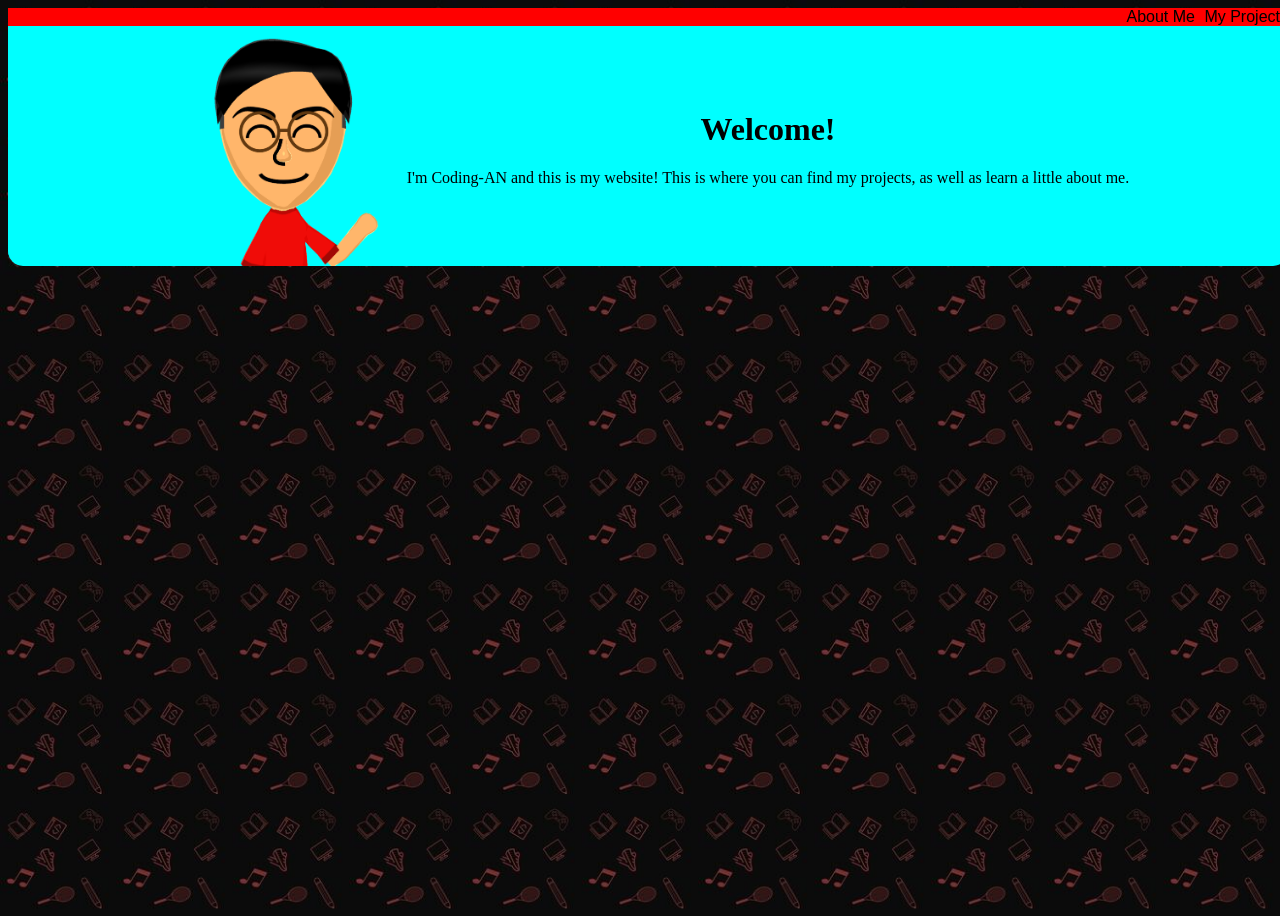
==== HTML/index.html @ 3e8a3e8c "Added skeleton of navigation bar, finished header, and moved the all the html to index.html" ====
<!DOCTYPE html>
<html lang="en">
    <head>
        <meta charset="UTF-8">
        <meta name="viewport" content="width=device-width, initial-scale=1.0">
        <title>Website-AN</title>
        <link rel="stylesheet" href="../CSS/style.css">

            <nav class="navbar">
                <a href="#about" style="margin-left: 5px; color: black; text-decoration: none;">About Me</a>
                <a href="#projects " style="margin-left: 5px; color: black; text-decoration: none;">My Projects</a>
            </nav>
    </head>
    <body>
        <div class="header">
                <img src="../Assets/mii_hello.png" width="240" height="240" alt="My Mii">
            <div style="text-align: center;">
                <h1>Welcome!</h1>
                <p>I'm Coding-AN and this is my website! This is where you can find my projects, as well as learn a little about me.</p>
            </div>
        </div>
    </body>
</html>
---- CSS/style.css ----
body{
    background-image: url(../Assets/bg_tile.jpg);
    background-repeat: round;
    min-height: 100vh;
    min-width: 100vw;
}

.navbar{
    background-color: red;
    text-align: right;
    font-family: Impact, Haettenschweiler, 'Arial Narrow Bold', sans-serif;
    font-size: 25;
}

.header{
    width: 100vw;
    align-items: center;
    justify-content: center;
    display: flex;
    background-color: aqua;
    border-radius: 0px 0px 15px 15px;
}
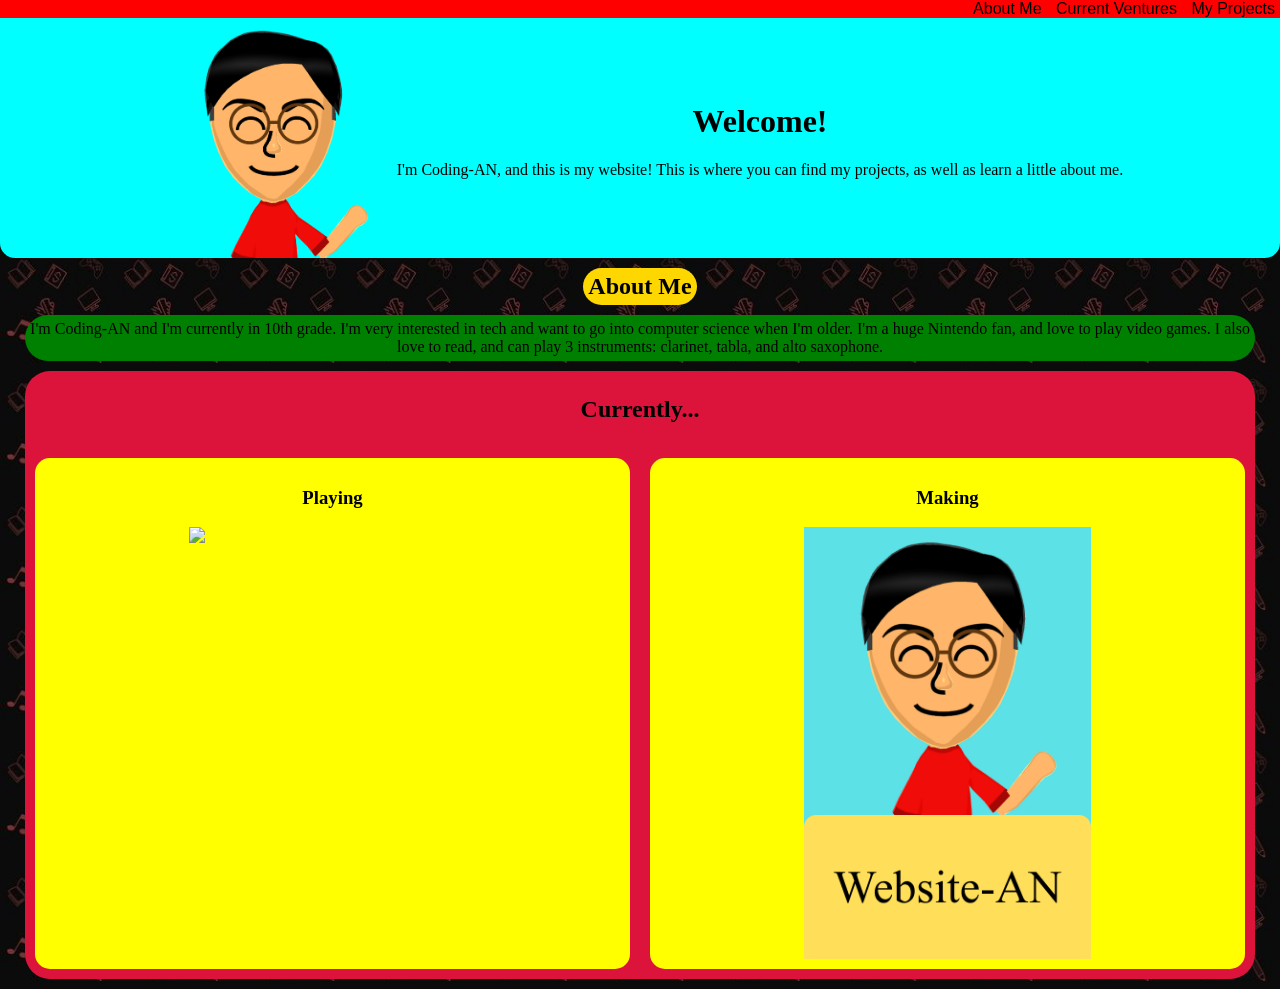
==== commit 7cb8934d: "Modification: Added an about me section, and created a section for what is currently happening." ====
--- a/HTML/index.html
+++ b/HTML/index.html
@@ -7,17 +7,36 @@
         <link rel="stylesheet" href="../CSS/style.css">
 
             <nav class="navbar">
-                <a href="#about" style="margin-left: 5px; color: black; text-decoration: none;">About Me</a>
-                <a href="#projects " style="margin-left: 5px; color: black; text-decoration: none;">My Projects</a>
+                <a href="#about" style="margin: 5px; color: black; text-decoration: none;">About Me</a>
+                <a href="#current" style="margin: 5px; color: black; text-decoration: none;">Current Ventures</a>
+                <a href="#projects " style="margin: 5px; color: black; text-decoration: none;">My Projects</a>
             </nav>
     </head>
     <body>
+        <!--Fix Scaling of all elements-->
         <div class="header">
-                <img src="../Assets/mii_hello.png" width="240" height="240" alt="My Mii">
+                <img src="../Assets/mii_hello.png" max-width="240" height="240" alt="My Mii">
             <div style="text-align: center;">
                 <h1>Welcome!</h1>
-                <p>I'm Coding-AN and this is my website! This is where you can find my projects, as well as learn a little about me.</p>
+                <p>I'm Coding-AN, and this is my website! This is where you can find my projects, as well as learn a little about me.</p>
             </div>
         </div>
+
+        <section id="about">
+            <h2 class="heading">About Me</h2>
+            <p class="content">I'm Coding-AN and I'm currently in 10th grade. I'm very interested in tech and want to go into computer science when I'm older. I'm a huge Nintendo fan, and love to play video games. I also love to read, and can play 3 instruments: clarinet, tabla, and alto saxophone.</p>
+        </section>
+
+        <section id="current" class="current">
+            <h2 style="-ms-flex-order: 0; flex: 0 0 100%;">Currently...</h2>
+            <div class="nowcard">
+                <h3>Playing</h3>
+                <img class="scale-image" style="-ms-flex-order: 1;" src="https://cdn2.steamgriddb.com/grid/01639920c81fcc08b5b7a8db3d55723a.png">
+            </div>
+            <div class="nowcard">
+                <h3>Making</h3>
+                <img class="scale-image" style="-ms-flex-order: 2;" src="../Assets/Website-AN.png">
+            </div>
+        </section>
     </body>
 </html>
--- a/CSS/style.css
+++ b/CSS/style.css
@@ -1,15 +1,18 @@
+*{
+    box-sizing: border-box;
+}
+
 body{
     background-image: url(../Assets/bg_tile.jpg);
     background-repeat: round;
     min-height: 100vh;
-    min-width: 100vw;
+    margin: 0;
 }
 
 .navbar{
     background-color: red;
     text-align: right;
     font-family: Impact, Haettenschweiler, 'Arial Narrow Bold', sans-serif;
-    font-size: 25;
 }
 
 .header{
@@ -19,4 +22,53 @@
     display: flex;
     background-color: aqua;
     border-radius: 0px 0px 15px 15px;
+}
+
+.current{
+    display: flex;
+    flex-wrap: wrap;
+    margin: 10px 25px;
+    padding: 5px;
+    text-align: center;
+    justify-content: center;
+    background-color: crimson;
+    border-radius: 25px;
+    justify-content: center;
+    gap: 10px;
+}
+
+.nowcard{
+    display: flex;
+    flex: 1 1 0;
+    flex-direction: column;
+    align-items: center;
+    width:fit-content;
+    background-color: yellow;
+    border-radius: 15px;
+    padding: 10px;
+    margin: 5px;
+}
+
+.scale-image{
+    display: block;
+    max-width: 100%;
+    width: 50%;
+    height: auto;
+    flex: 0 1 50%;
+}
+
+.heading{
+    margin: 10px auto;
+    padding: 5px;
+    background-color: gold;
+    border-radius: 25px;
+    width:fit-content
+}
+
+.content{
+    margin: 10px 25px;
+    padding: 5px;
+    background-color: green;
+    border-radius: 25px;
+    text-align: center;
 }
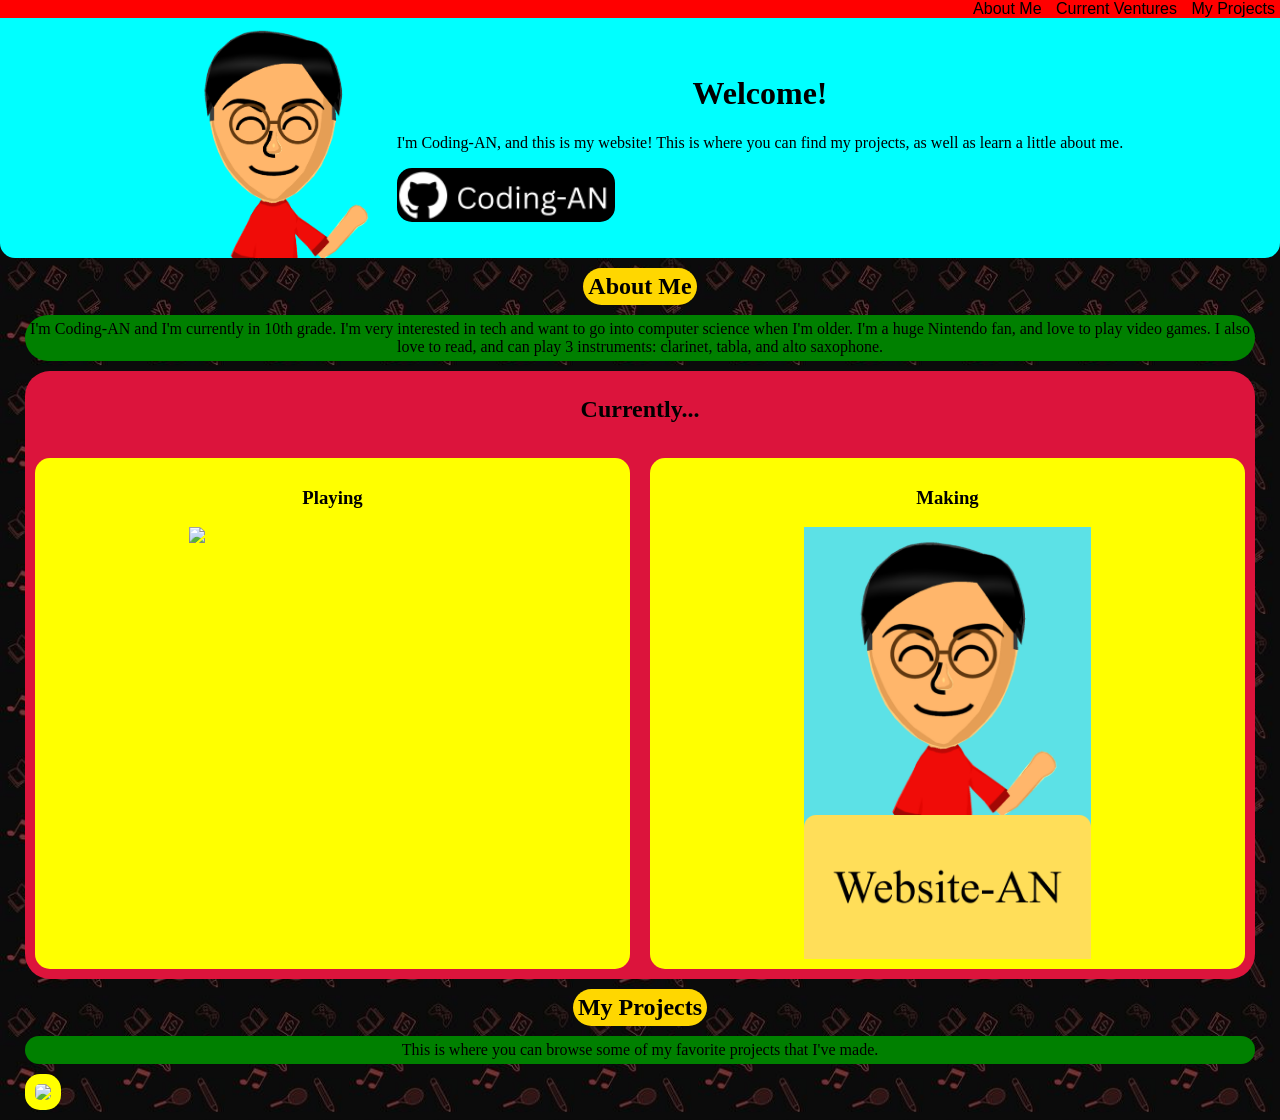
==== commit cac89b5e: "Modification: Added a pill that's linked to the github profile, added a projects section" ====
--- a/HTML/index.html
+++ b/HTML/index.html
@@ -19,6 +19,7 @@
             <div style="text-align: center;">
                 <h1>Welcome!</h1>
                 <p>I'm Coding-AN, and this is my website! This is where you can find my projects, as well as learn a little about me.</p>
+                <a href="https://github.com/Coding-AN"><img class="link-pill" src="../Assets/Coding-AN.png"></a>
             </div>
         </div>
 
@@ -28,14 +29,21 @@
         </section>
 
         <section id="current" class="current">
-            <h2 style="-ms-flex-order: 0; flex: 0 0 100%;">Currently...</h2>
-            <div class="nowcard">
+            <h2 style="flex: 0 0 100%;">Currently...</h2>
+            <div class="card" style="flex: 1 1 0;">
                 <h3>Playing</h3>
-                <img class="scale-image" style="-ms-flex-order: 1;" src="https://cdn2.steamgriddb.com/grid/01639920c81fcc08b5b7a8db3d55723a.png">
+                <img class="scale-image" src="https://cdn2.steamgriddb.com/grid/01639920c81fcc08b5b7a8db3d55723a.png">
             </div>
-            <div class="nowcard">
+            <div class="card" style="flex: 1 1 0;">
                 <h3>Making</h3>
-                <img class="scale-image" style="-ms-flex-order: 2;" src="../Assets/Website-AN.png">
+                <img class="scale-image" src="../Assets/Website-AN.png">
+            </div>
+        </section>
+        <section id="projects">
+            <h2 class="heading">My Projects</h2>
+            <p class="content">This is where you can browse some of my favorite projects that I've made.</p>
+            <div class="card" style="margin: 10px 25px;">
+                <a href="https://github.com/Coding-AN/Command-Line-Uno"><img class="scale-image" style="border-radius: 5px; width: 100%;" src="https://opengraph.githubassets.com/1a/Coding-AN/Command-Line-Uno"></a>
             </div>
         </section>
     </body>
--- a/CSS/style.css
+++ b/CSS/style.css
@@ -37,9 +37,8 @@
     gap: 10px;
 }
 
-.nowcard{
+.card{
     display: flex;
-    flex: 1 1 0;
     flex-direction: column;
     align-items: center;
     width:fit-content;
@@ -54,7 +53,6 @@
     max-width: 100%;
     width: 50%;
     height: auto;
-    flex: 0 1 50%;
 }
 
 .heading{
@@ -71,4 +69,12 @@
     background-color: green;
     border-radius: 25px;
     text-align: center;
+}
+
+.link-pill{
+    display: block;
+    max-width: 50%;
+    width: 30%;
+    height: auto;
+    border-radius: 15px;
 }
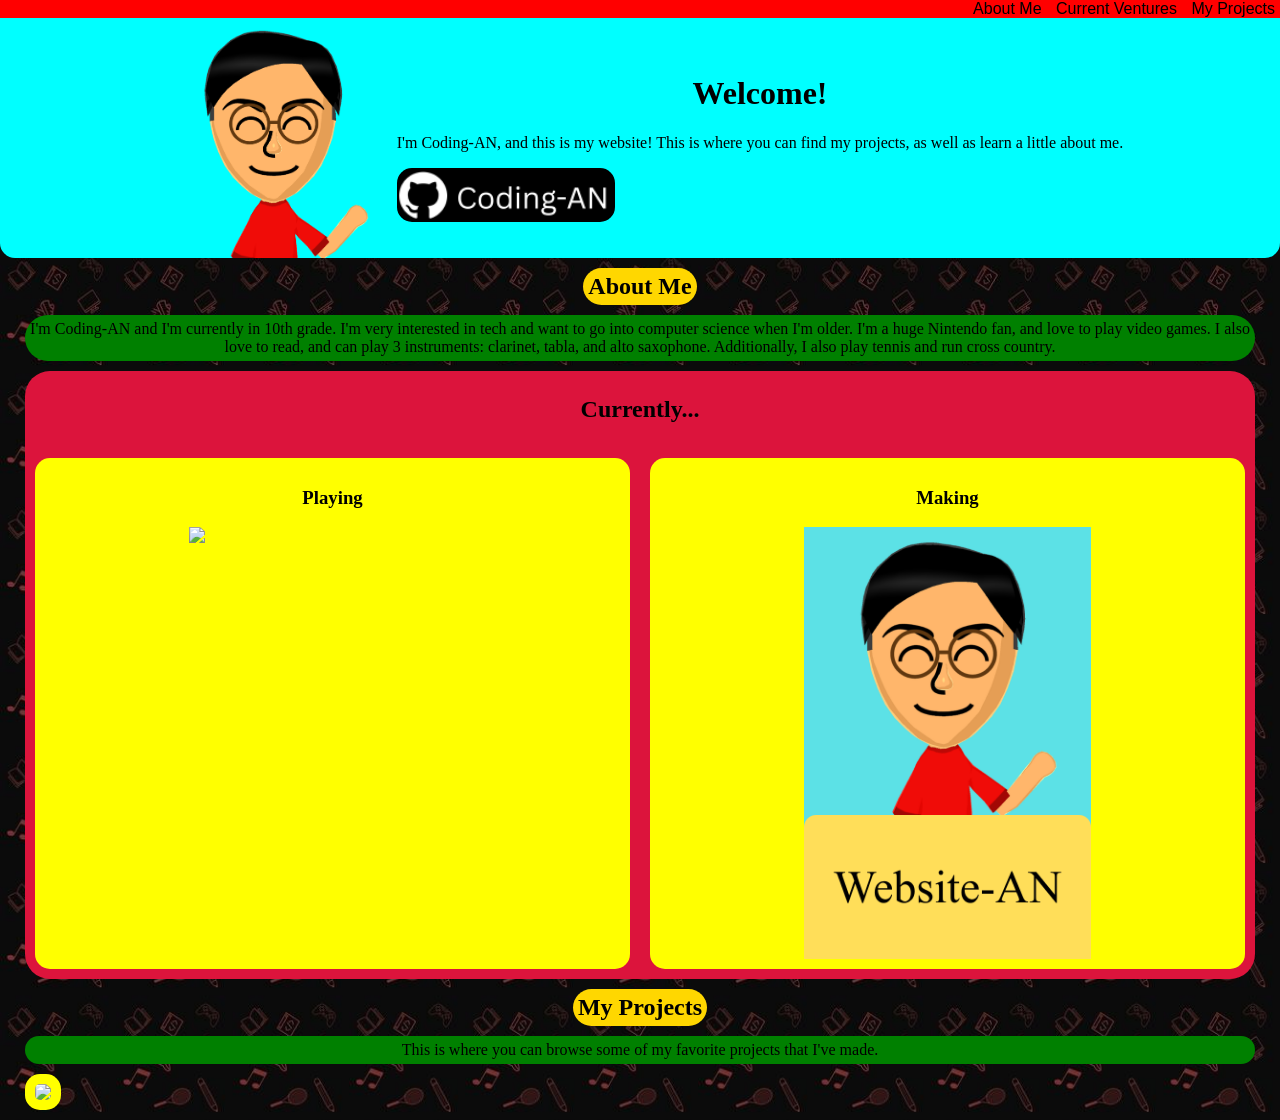
==== commit 7da799f6: "Modification: Added Sports to About Me and removed the horizontal scroll bar" ====
--- a/HTML/index.html
+++ b/HTML/index.html
@@ -25,7 +25,7 @@
 
         <section id="about">
             <h2 class="heading">About Me</h2>
-            <p class="content">I'm Coding-AN and I'm currently in 10th grade. I'm very interested in tech and want to go into computer science when I'm older. I'm a huge Nintendo fan, and love to play video games. I also love to read, and can play 3 instruments: clarinet, tabla, and alto saxophone.</p>
+            <p class="content">I'm Coding-AN and I'm currently in 10th grade. I'm very interested in tech and want to go into computer science when I'm older. I'm a huge Nintendo fan, and love to play video games. I also love to read, and can play 3 instruments: clarinet, tabla, and alto saxophone. Additionally, I also play tennis and run cross country.</p>
         </section>
 
         <section id="current" class="current">
--- a/CSS/style.css
+++ b/CSS/style.css
@@ -16,7 +16,6 @@
 }
 
 .header{
-    width: 100vw;
     align-items: center;
     justify-content: center;
     display: flex;
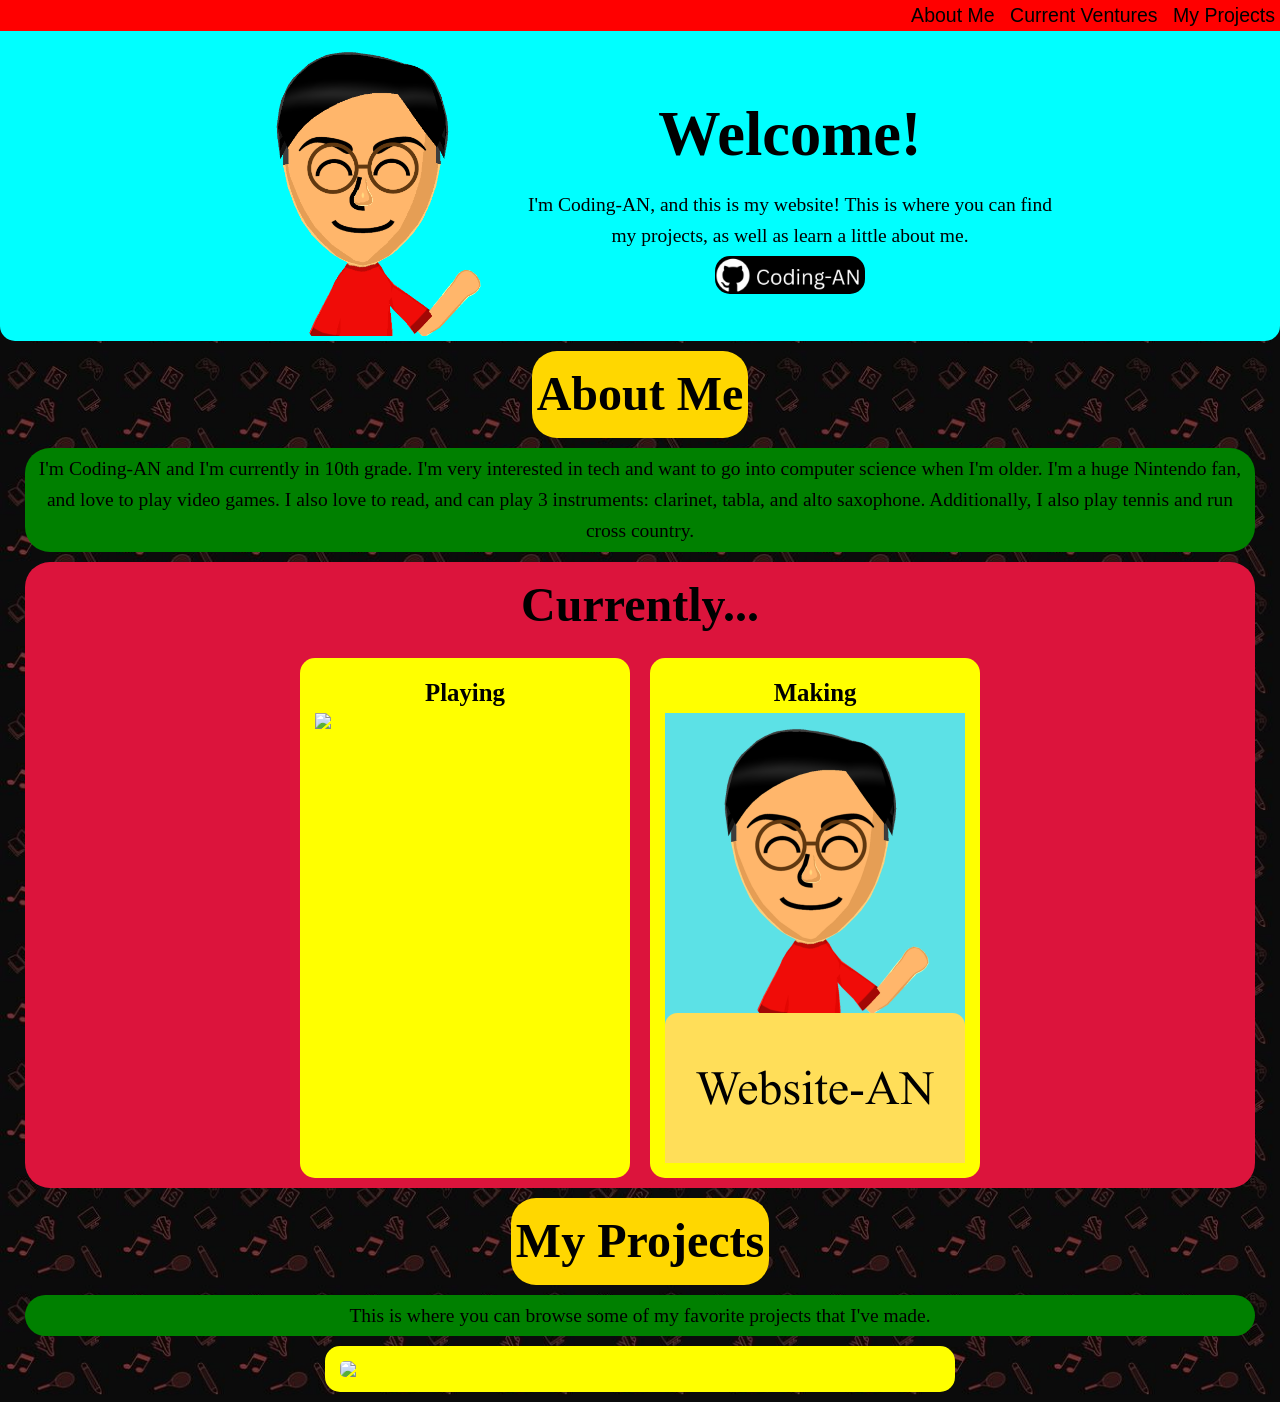
==== commit 6d5d6901: "Modification: Added Scaling to all elements, added a favicon, and removed inline styling" ====
--- a/HTML/index.html
+++ b/HTML/index.html
@@ -5,18 +5,18 @@
         <meta name="viewport" content="width=device-width, initial-scale=1.0">
         <title>Website-AN</title>
         <link rel="stylesheet" href="../CSS/style.css">
+        <link rel="icon" type="image/png" href="../Assets/mii_hello.png">
 
             <nav class="navbar">
-                <a href="#about" style="margin: 5px; color: black; text-decoration: none;">About Me</a>
-                <a href="#current" style="margin: 5px; color: black; text-decoration: none;">Current Ventures</a>
-                <a href="#projects " style="margin: 5px; color: black; text-decoration: none;">My Projects</a>
+                <a href="#about">About Me</a>
+                <a href="#current">Current Ventures</a>
+                <a href="#projects">My Projects</a>
             </nav>
     </head>
     <body>
-        <!--Fix Scaling of all elements-->
         <div class="header">
-                <img src="../Assets/mii_hello.png" max-width="240" height="240" alt="My Mii">
-            <div style="text-align: center;">
+                <img class="scale-image" src="../Assets/mii_hello.png" alt="My Mii">
+            <div>
                 <h1>Welcome!</h1>
                 <p>I'm Coding-AN, and this is my website! This is where you can find my projects, as well as learn a little about me.</p>
                 <a href="https://github.com/Coding-AN"><img class="link-pill" src="../Assets/Coding-AN.png"></a>
@@ -29,12 +29,12 @@
         </section>
 
         <section id="current" class="current">
-            <h2 style="flex: 0 0 100%;">Currently...</h2>
-            <div class="card" style="flex: 1 1 0;">
+            <h2>Currently...</h2>
+            <div class="card">
                 <h3>Playing</h3>
                 <img class="scale-image" src="https://cdn2.steamgriddb.com/grid/01639920c81fcc08b5b7a8db3d55723a.png">
             </div>
-            <div class="card" style="flex: 1 1 0;">
+            <div class="card">
                 <h3>Making</h3>
                 <img class="scale-image" src="../Assets/Website-AN.png">
             </div>
@@ -42,8 +42,8 @@
         <section id="projects">
             <h2 class="heading">My Projects</h2>
             <p class="content">This is where you can browse some of my favorite projects that I've made.</p>
-            <div class="card" style="margin: 10px 25px;">
-                <a href="https://github.com/Coding-AN/Command-Line-Uno"><img class="scale-image" style="border-radius: 5px; width: 100%;" src="https://opengraph.githubassets.com/1a/Coding-AN/Command-Line-Uno"></a>
+            <div class="card">
+                <a href="https://github.com/Coding-AN/Command-Line-Uno"><img class="scale-image" src="https://opengraph.githubassets.com/1a/Coding-AN/Command-Line-Uno"></a>
             </div>
         </section>
     </body>
--- a/CSS/style.css
+++ b/CSS/style.css
@@ -7,20 +7,49 @@
     background-repeat: round;
     min-height: 100vh;
     margin: 0;
+    line-height: 1.6;
+    font-family: 'Times New Roman', Times, serif;
+    font-size: clamp(1rem, 0.9rem + 0.4vw, 1.25rem);
 }
 
 .navbar{
     background-color: red;
     text-align: right;
+    font-size: clamp(1rem, 0.9rem + 0.4vw, 3rem);
     font-family: Impact, Haettenschweiler, 'Arial Narrow Bold', sans-serif;
+}
+.navbar a{
+    margin: 5px;
+    color: black;
+    text-decoration: none;
 }
 
 .header{
+    display: flex;
     align-items: center;
+    text-align: center;
     justify-content: center;
-    display: flex;
     background-color: aqua;
     border-radius: 0px 0px 15px 15px;
+    padding: 5px;
+}
+.header h1{
+    font-size: clamp(2rem, 1.5rem + 3vw, 4rem);
+    margin: 5px;
+}
+.header p{
+    max-width: 55ch;
+    font-size: clamp(1rem, 0.9rem + 0.4vw, 1.25rem);
+    margin: 5px;
+}
+
+.link-pill{
+    display: block;
+    max-width: 50%;
+    width: min(150px, 50%);
+    height: auto;
+    border-radius: 15px;
+    margin-inline: auto;
 }
 
 .current{
@@ -35,6 +64,11 @@
     justify-content: center;
     gap: 10px;
 }
+.current > h2{
+    font-size: clamp(1rem, 1.5rem + 2vw, 3rem);
+    flex: 0 0 100%;
+    margin: 0;
+}
 
 .card{
     display: flex;
@@ -43,18 +77,32 @@
     width:fit-content;
     background-color: yellow;
     border-radius: 15px;
-    padding: 10px;
     margin: 5px;
+    padding: 15px;
+}
+.card > h3{
+    font-size: clamp(1rem, 0.75rem + 1vw, 3rem);
+    margin: 0;
+}
+#projects .card{
+    margin: 10px 25px;
+    margin-inline: auto;
 }
 
 .scale-image{
     display: block;
     max-width: 100%;
-    width: 50%;
+    width: clamp(150px, 30vw, 300px);
     height: auto;
+}
+#projects .scale-image{
+    border-radius: 5px;
+    margin-inline: auto;
+    width: clamp(300px, 60vw, 600px);
 }
 
 .heading{
+    font-size: clamp(1rem, 1.5rem + 2vw, 3rem);
     margin: 10px auto;
     padding: 5px;
     background-color: gold;
@@ -63,17 +111,10 @@
 }
 
 .content{
+    font-size: clamp(1rem, 0.9rem + 0.4vw, 1.25rem);
     margin: 10px 25px;
     padding: 5px;
     background-color: green;
     border-radius: 25px;
     text-align: center;
-}
-
-.link-pill{
-    display: block;
-    max-width: 50%;
-    width: 30%;
-    height: auto;
-    border-radius: 15px;
 }
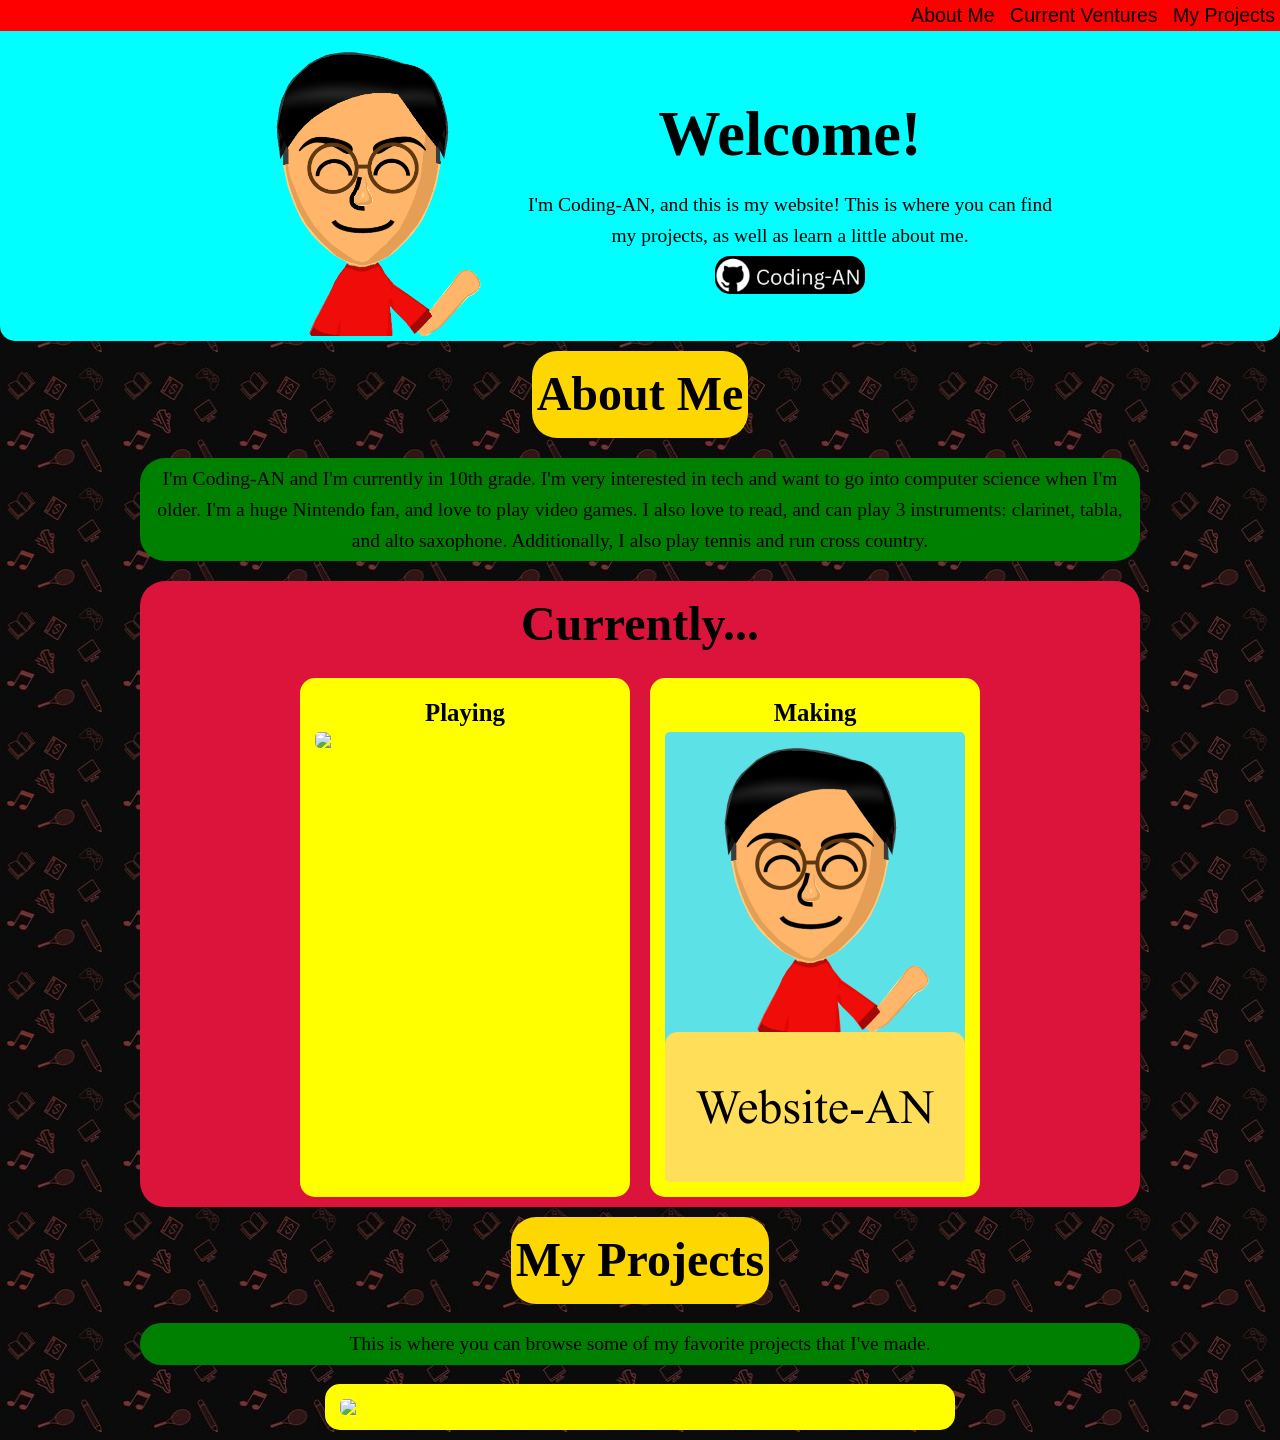
==== commit fc4df5a2: "Modification: Added an animation when a link is hovered over, and rounded the corners of all images." ====
--- a/HTML/index.html
+++ b/HTML/index.html
@@ -32,11 +32,11 @@
             <h2>Currently...</h2>
             <div class="card">
                 <h3>Playing</h3>
-                <img class="scale-image" src="https://cdn2.steamgriddb.com/grid/01639920c81fcc08b5b7a8db3d55723a.png">
+                <a href="https://www.nintendo.com/us/store/products/final-fantasy-vii-rebirth-switch-2/"><img class="scale-image" src="https://cdn2.steamgriddb.com/grid/01639920c81fcc08b5b7a8db3d55723a.png"></a>
             </div>
             <div class="card">
                 <h3>Making</h3>
-                <img class="scale-image" src="../Assets/Website-AN.png">
+                <a href="index.html"><img class="scale-image" src="../Assets/Website-AN.png"></a>
             </div>
         </section>
         <section id="projects">
--- a/CSS/style.css
+++ b/CSS/style.css
@@ -1,11 +1,15 @@
 *{
     box-sizing: border-box;
+}
+
+a :hover{
+    transition: transform 0.3s;
+    transform: scale(1.1);
 }
 
 body{
     background-image: url(../Assets/bg_tile.jpg);
     background-repeat: round;
-    min-height: 100vh;
     margin: 0;
     line-height: 1.6;
     font-family: 'Times New Roman', Times, serif;
@@ -55,7 +59,8 @@
 .current{
     display: flex;
     flex-wrap: wrap;
-    margin: 10px 25px;
+    width: min(90%, 1000px);
+    margin: 10px auto;
     padding: 5px;
     text-align: center;
     justify-content: center;
@@ -94,9 +99,9 @@
     max-width: 100%;
     width: clamp(150px, 30vw, 300px);
     height: auto;
+    border-radius: 5px;
 }
 #projects .scale-image{
-    border-radius: 5px;
     margin-inline: auto;
     width: clamp(300px, 60vw, 600px);
 }
@@ -112,9 +117,10 @@
 
 .content{
     font-size: clamp(1rem, 0.9rem + 0.4vw, 1.25rem);
-    margin: 10px 25px;
+    margin-inline: auto;
     padding: 5px;
     background-color: green;
     border-radius: 25px;
     text-align: center;
+    width: min(90%, 1000px);
 }
